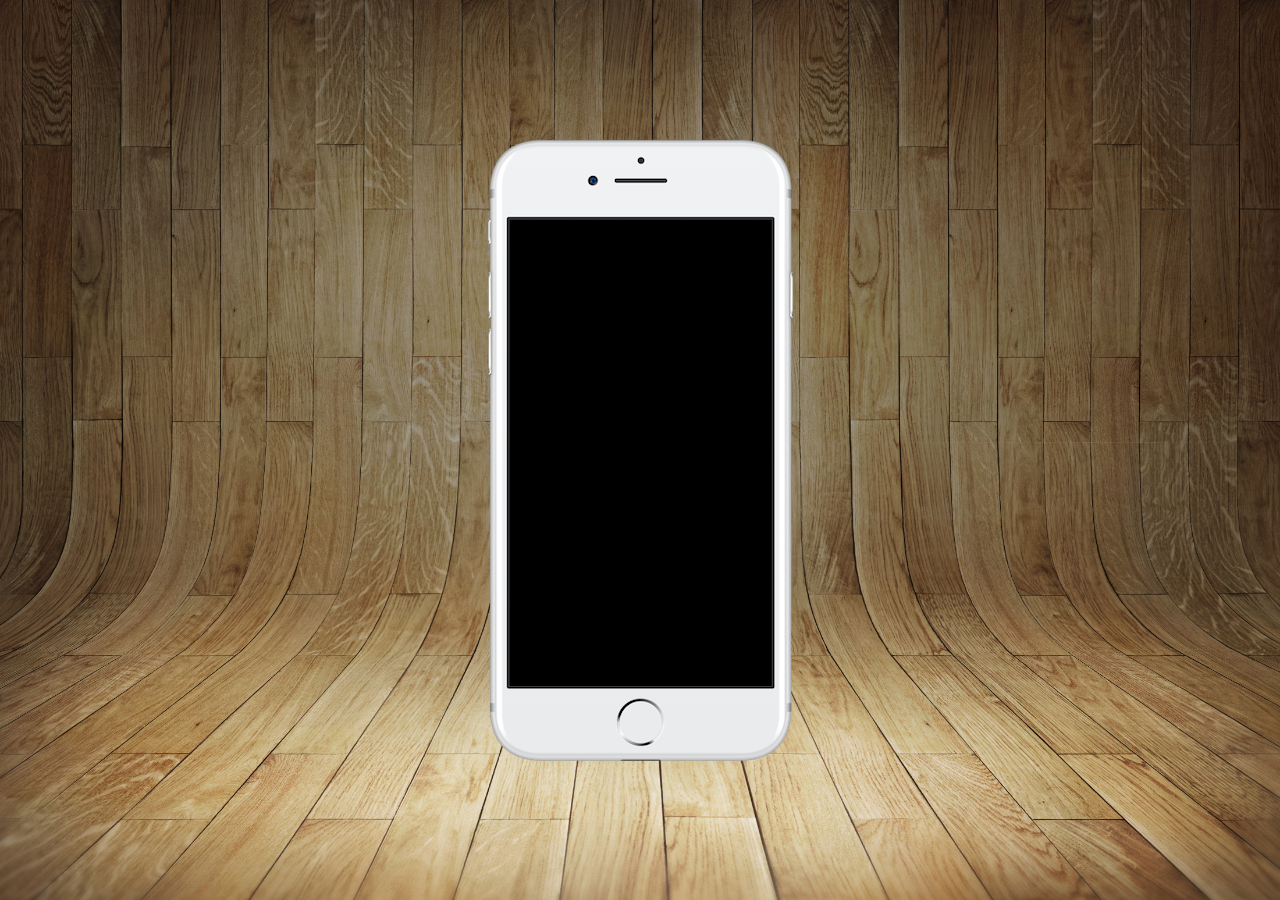
==== index.html @ e0dfaf77 "Smartphone e Fundo" ====
<!DOCTYPE html>
<html lang="pt-br">
<head>
    <meta charset="UTF-8">
    <meta name="viewport" content="width=device-width, initial-scale=1.0">
    <link rel="shortcut icon" href="favicon.ico" type="image/x-icon">
    <title>Projeto Redes Sociais</title>
    <link rel="stylesheet" href="estilos/style.css">
</head>
<body>
    <main>
        <section id="telefone">

        </section>
        <section id="redes-sociais">

        </section>
    </main>
</body>
</html>
---- estilos/style.css ----
@charset "UTF-8";

* {
    margin: 0px;
    padding: 0px;
    font-family: Arial, Helvetica, sans-serif;
}

html, body {
    height: 100vh;
    width: 100vw;
    background-color: black;
}

body {
    background: url('../imagens/fundo-madeira.jpg') no-repeat top center;
    background-size: cover;
    background-attachment: fixed;
}

main {
    display: flex;
    flex-flow: row nowrap;
    justify-content: center;
    align-items: center;
    height: 100vh;
}

section#telefone {
    /* position: absolute;
    top: 50%;
    left: 50%;
    transform: translate(-50%, -50%); */


    
    height: 627px;
    width: 311px;
    background: url('../imagens/frame-iphone.png') no-repeat;
}
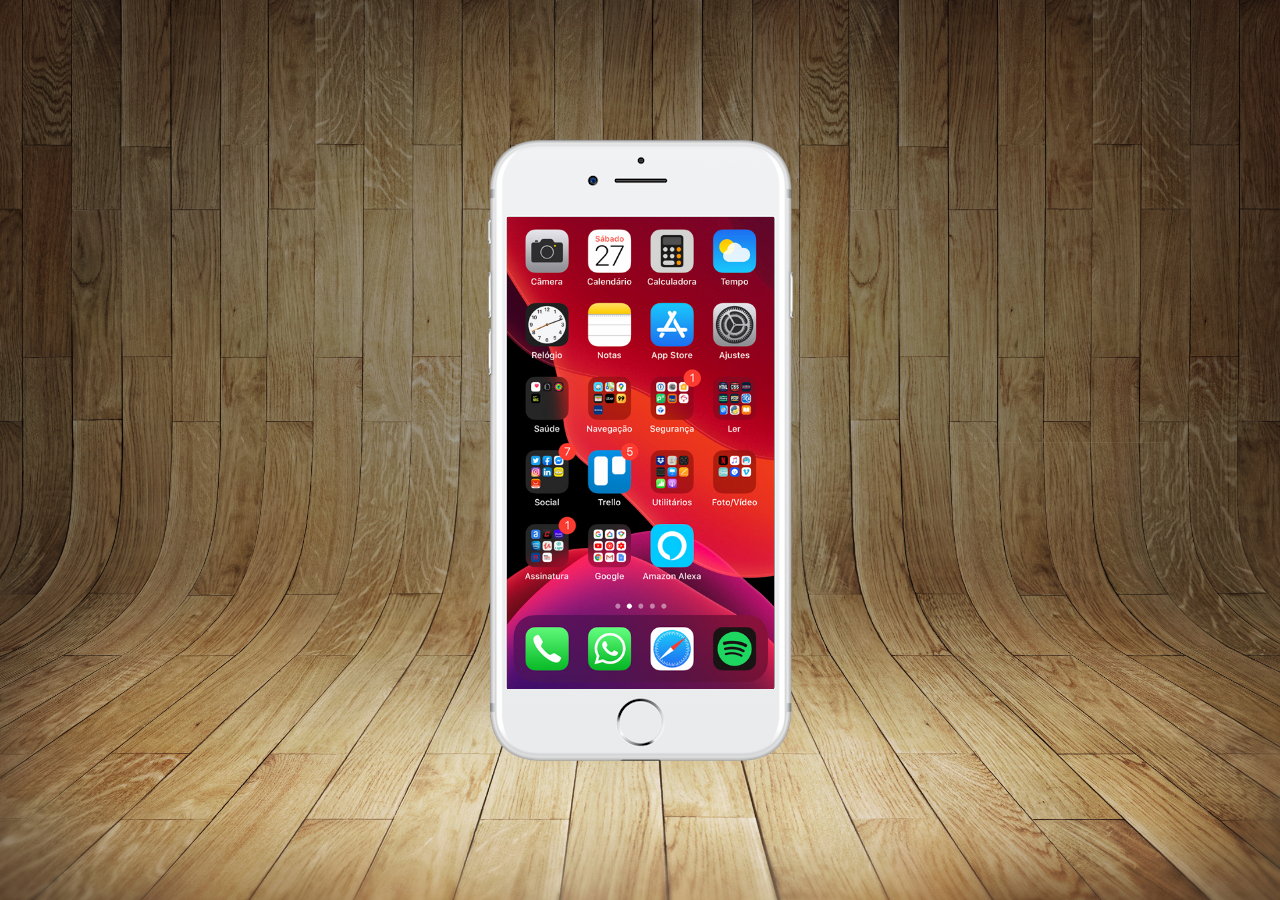
==== commit b56dfc87: "Criei a tela home" ====
--- a/index.html
+++ b/index.html
@@ -10,7 +10,7 @@
 <body>
     <main>
         <section id="telefone">
-
+            <iframe src="home.html" name="tela" id="tela" frameborder="0"></iframe>
         </section>
         <section id="redes-sociais">
 
--- a/estilos/style.css
+++ b/estilos/style.css
@@ -37,4 +37,12 @@
     height: 627px;
     width: 311px;
     background: url('../imagens/frame-iphone.png') no-repeat;
+}
+
+iframe#tela {
+    position: relative;
+    top: 80px;
+    left: 22px;
+    width: 267px;
+    height: 472px;
 }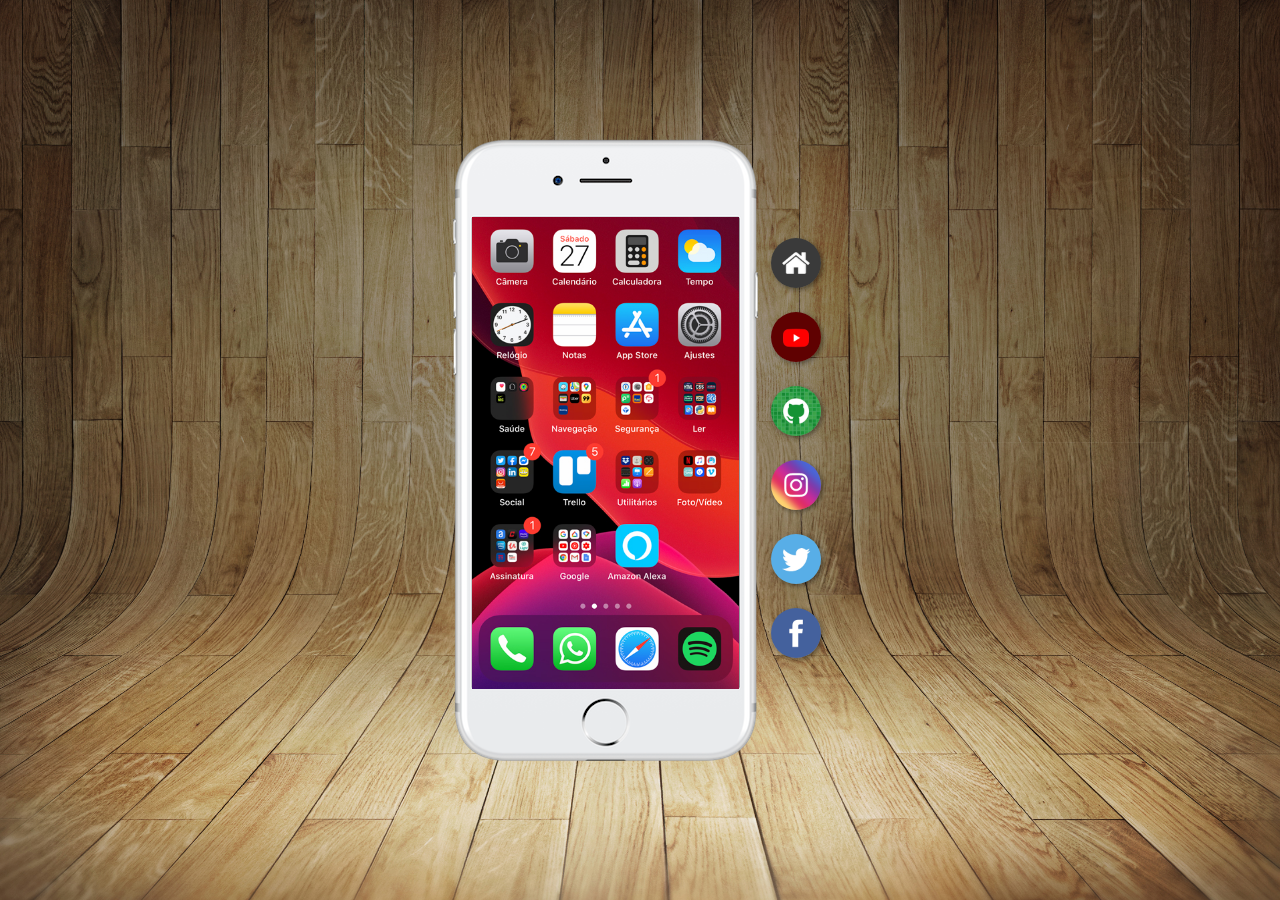
==== commit 93698693: "Botões funcionais" ====
--- a/index.html
+++ b/index.html
@@ -12,8 +12,13 @@
         <section id="telefone">
             <iframe src="home.html" name="tela" id="tela" frameborder="0"></iframe>
         </section>
-        <section id="redes-sociais">
-
+        <section id="redes-sociais" class="redes-sociais">
+            <a href="" target="tela"><img src="imagens/logo-home.jpg" alt="Botão home"></a>
+            <a href="" target="tela"><img src="imagens/logo-youtube.jpg" alt="Botão para o youtube"></a>
+            <a href="" target="tela"><img src="imagens/logo-github.jpg" alt="Botão para o github"></a>
+            <a href="" target="tela"><img src="imagens/logo-instagram.jpg" alt="Botão para o instagram"></a>
+            <a href="" target="tela"><img src="imagens/logo-twitter.jpg" alt="Botão para o X"></a>
+            <a href="" target="tela"><img src="imagens/logo-facebook.jpg" alt="Botão para o facebook"></a>
         </section>
     </main>
 </body>
--- a/estilos/style.css
+++ b/estilos/style.css
@@ -20,9 +20,9 @@
 
 main {
     display: flex;
-    flex-flow: row nowrap;
+    flex-flow: row;
+    align-items: center;
     justify-content: center;
-    align-items: center;
     height: 100vh;
 }
 
@@ -45,4 +45,28 @@
     left: 22px;
     width: 267px;
     height: 472px;
+}
+
+.redes-sociais {
+    display: flex;
+    flex-flow: column;
+}
+
+section#redes-sociais {
+    text-align: right;
+}
+
+section#redes-sociais img {
+    width: 50px;
+    margin: 10px;
+    border-radius: 50%;
+    box-shadow: 2px 2px 5px rgba(0, 0, 0, 0.400);
+    box-sizing: border-box;
+}
+
+section#redes-sociais img:hover {
+    border: 2px solid rgba(255, 255, 255, 0.603);
+    transform: translate(-1.5px, -1.5px);
+    box-shadow: 5px 5px 10px rgba(0, 0, 0, 0.616);
+    transition: transform 0.2s, border 0.09s;
 }